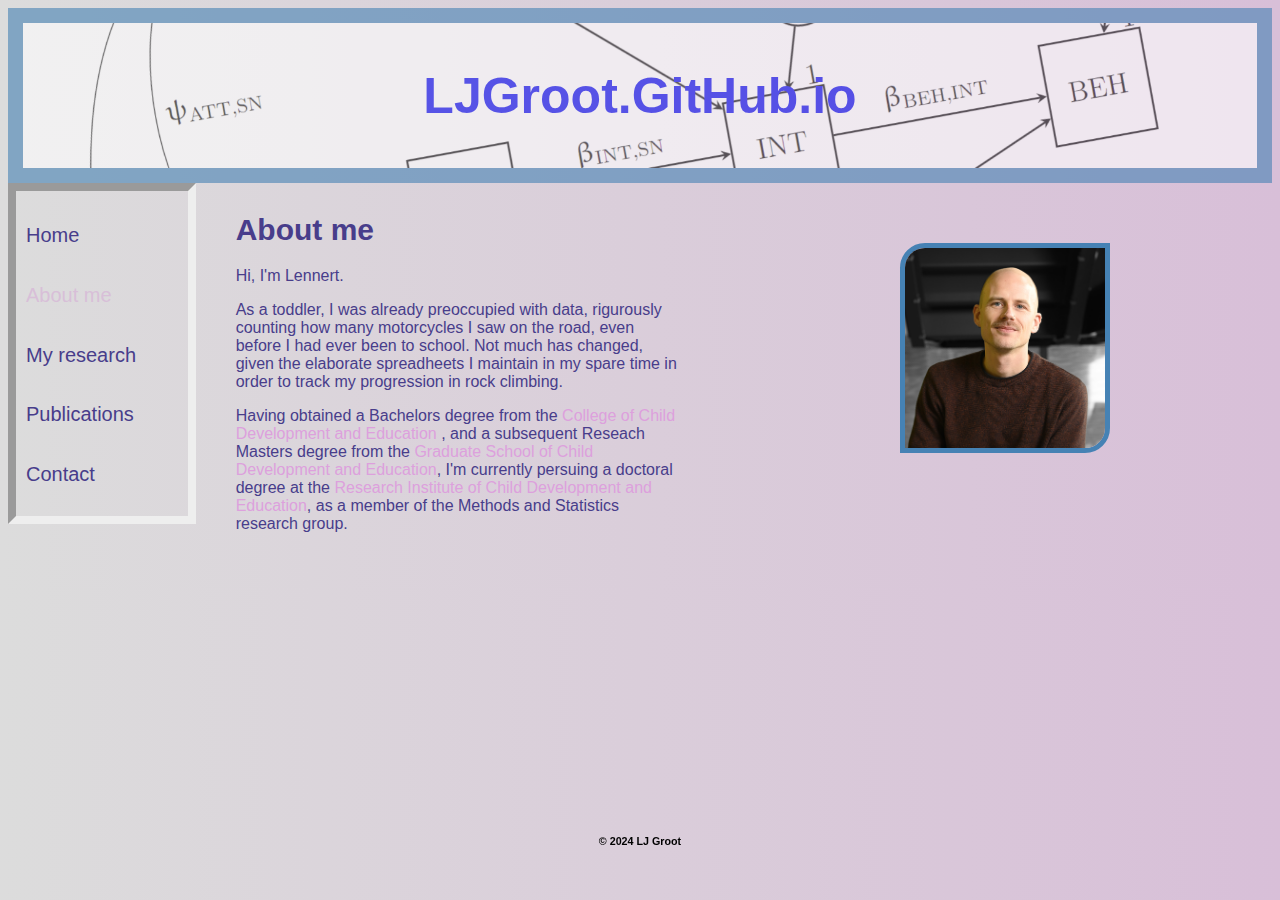
==== about-me.html @ b677c562 "Update about-me.html" ====
<!DOCTYPE html>
<html lang="en">
<head>
    <meta charset="utf-8" />
    <title>LJGroot.GitHub.io </title>
    <link rel="shortcut icon" type="image/jpg" href="images/favicon.ico">

</head>

<body>
    <!--Section 1: Header-->
    <div class="div-1">
        <link rel="stylesheet" href="css/styles.css">
        <h1 class="page-title"> <a href="index.html" style="text-decoration: none;"> LJGroot.GitHub.io </a></h1>

    </div>

    <!--Section 2: Home Page-->
    <!--Sidenav-->
    <div class="div-nav">
        <p> <a href="index.html" style="color: darkslateblue; font-size: 20px; font-family: Trebuchet MS, sans-serif; text-decoration: none;">Home</a> </p>
        <p> <a href="about-me.html" style="color: thistle; font-size: 20px; font-family: Trebuchet MS, sans-serif; text-decoration: none;">About me</a> </p>
        <p> <a href="my-research.html" style="color: darkslateblue; font-size: 20px; font-family: Trebuchet MS, sans-serif; text-decoration: none;">My research</a> </p>
        <p> <a href="publications.html" style="color: darkslateblue; font-size: 20px; font-family: Trebuchet MS, sans-serif; text-decoration: none;">Publications</a> </p>
        <p> <a href="contact.html" style="color: darkslateblue; font-size: 20px; font-family: Trebuchet MS, sans-serif; text-decoration: none;">Contact</a> </p>
    </div>
    <!--About Me-->
    <div class="div-2">
        <h1 class="section-header"> About me</h1>

        <p class="about-me"> Hi, I'm Lennert.</p>
        <p class="about-me"> As a toddler, I was already preoccupied with data, rigurously counting how many motorcycles I saw on the road, even before I had ever been to school.
        Not much has changed, given the elaborate spreadheets I maintain in my spare time in order to track my progression in rock climbing. </p>
        <p class="about-me"> Having obtained a Bachelors degree from the <a href="https://www.uva.nl/programmas/bachelors/pedagogische-wetenschappen/pedagogische-wetenschappen.html"
                style="color: plum; text-decoration: none;">College of Child Development and Education </a>, 
            and a subsequent Reseach Masters degree from the 
            <a href="https://www.uva.nl/shared-content/programmas/en/research-masters/child-development-and-education-research/child-development-and-education-research.html"
                style="color: plum; text-decoration: none;">Graduate School of Child Development and Education</a>, 
            I'm currently persuing a doctoral degree at the 
            <a href="https://cde.uva.nl/research/child-development/research-programma-child-development.html" 
                style="color: plum; text-decoration: none;"> Research Institute of Child Development and Education</a>, as a member of the Methods and Statistics research group.</p>
    </div>

    <div class="div-2">
        <img src="images/portrait-2.png"
             height="200"
             alt="Portrait of author"
             class="portrait-img">
    </div>

    <footer class="footer" style="text-align: center;">
        <h6>&copy; 2024 LJ Groot</h6>
    </footer>
</body>
</html>
---- css/styles.css ----
/* General Website Style rules */
body {
    font-family: Trebuchet MS, Sans-Serif;
    background-image: linear-gradient(90deg, gainsboro 0%, thistle 100%);
    background-size: cover;
}
 
/*Page Title*/
.page-title {
    color: midnightblue;
    font-size: 50px;
    font-family: Trebuchet MS, sans-serif;
    text-align: center
}

/*Page Subtitle*/
.page-subtitle {
    color: darkslateblue;
    font-size: 35px;
    font-family: Trebuchet MS, Helvetica, sans-serif;
    text-align: center
}

/*Section Header*/
.section-header {
    color: darkslateblue;
    font-size: 30px;
    font-family: Trebuchet MS, Helvetica, sans-serif;
    text-align: left
}

/*Header Text*/
.about-me {
    color: darkslateblue;
    font-size: 16px;
    font-family: Trebuchet MS, Helvetica, sans-serif;
    text-align: left;
}

.portrait-img {
    border-radius: 25px 0 25px 0;
    border: 5px solid steelblue;
    margin: 50px;
    float: right;
}

.other-img {
    border-radius: 5%;
    border: 10px solid steelblue;
    margin: 50px;
    float: right;
}

.div-1 {
    padding-bottom: 10px;
    padding-top: 10px;
    background-image: url("../images/path-model-tilt.png");
    background-size: 100% auto;
    background-repeat: no-repeat;
    opacity: 0.6;
    border: 15px solid steelblue;
    text-align: center;
}

.div-nav {
    float: left;
    width: 12%;
    font-size: 26px;
    line-height: 1.3;
    padding-left: 10px;
    padding-right: 10px;
    border: 8px inset;
}
.div-2 {
    float: left;
    width: 35%;
    padding-top: 10px;
    padding-left: 40px;
    padding-bottom: 40px;
}

.div-3 {
    
    padding-bottom: 10px;
    padding-top: 30px;
    
    text-align: center;
}

.div-4 {
    float: left;
    width: 55%;
    padding-top: 10px;
    padding-left: 40px;
    padding-bottom: 40px;
}

/*  Section 3  */
.section-heading {
    text-align: left;
    font-family: Trebuchet MS, sans-serif;
    color: #543034;
    padding-left: 40px;
    margin-top: 10px;
    margin-bottom: 10px;
    font-size: 30px;
}

/* Sizing for Project Containers  */
.column-4 {
    float: left;
    width: 100px;
    padding: 10px;
    margin: 20px;
    height: 70px;
}

/* Colors and Hovers for Project Containers  */
.project-1 {
    background-color: steelblue;
    border-radius: 10px;
}

.project-2 {
    background-color: steelblue;
    border-radius: 10px;
}

.project-3 {
    background-color: steelblue;
    border-radius: 10px;
}

.project-4 {
    background-color: steelblue;
    border-radius: 10px;
}

.project-5 {
    background-color: steelblue;
    border-radius: 10px;
}

.project-text {
    color: darkslategrey;
    text-align: center;
    font-size: 24px;
}

.project-1:hover {
    background-color: lightsteelblue;
}

.project-2:hover {
    background-color: lightsteelblue;
}

.project-3:hover {
    background-color: lightsteelblue;
}

.project-4:hover {
    background-color: lightsteelblue;
}

.project-5:hover {
    background-color: lightsteelblue;
}
/* Add space between sections */
.section-break {
    margin: 50px;
    height: 350px;
}

/* Footer */
.footer {
    position: fixed;
    bottom: 0;
    left: 0;
    width: 100%;
    height: 90px;
}
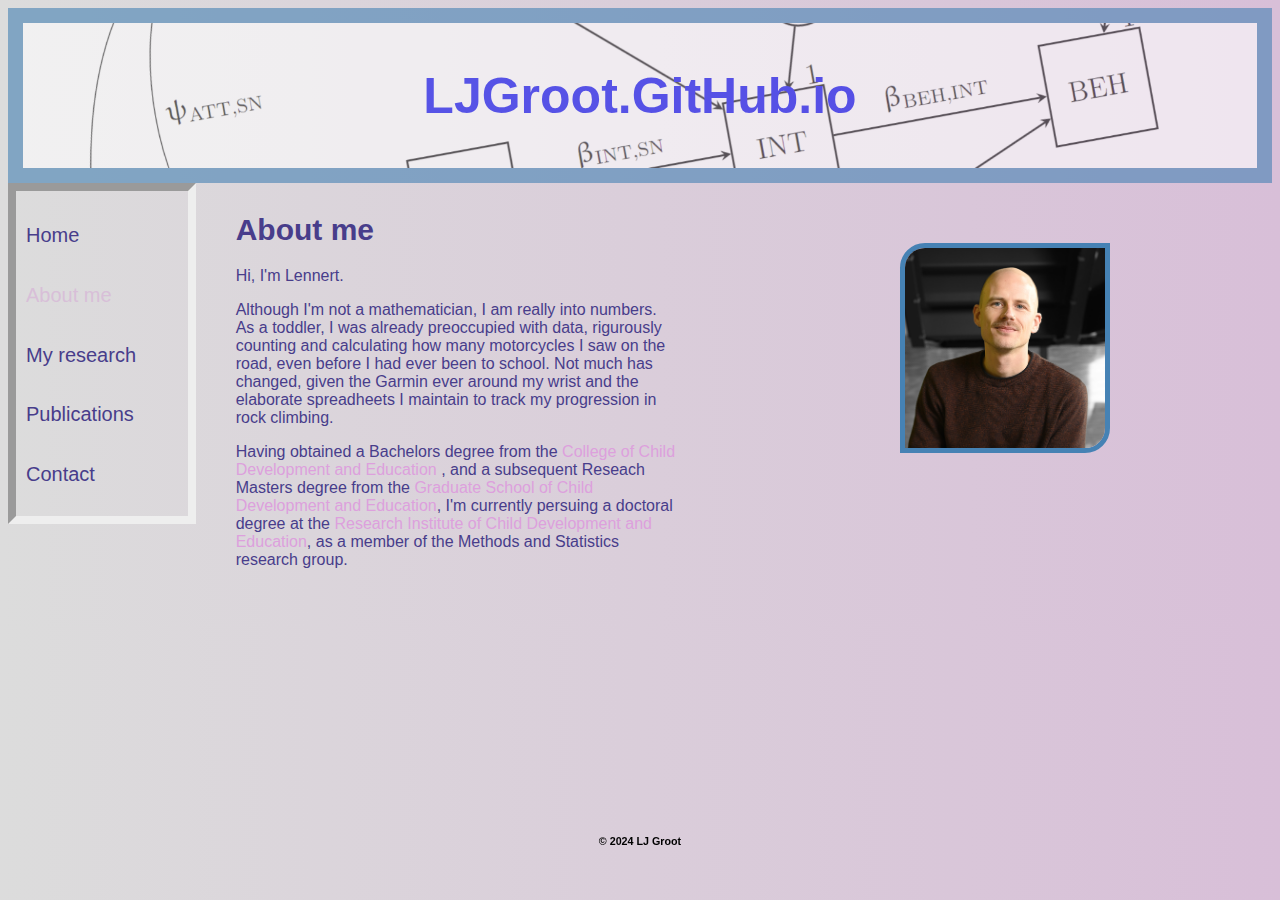
==== commit 361b7c5f: "Update about-me.html" ====
--- a/about-me.html
+++ b/about-me.html
@@ -29,8 +29,8 @@
         <h1 class="section-header"> About me</h1>
 
         <p class="about-me"> Hi, I'm Lennert.</p>
-        <p class="about-me"> As a toddler, I was already preoccupied with data, rigurously counting how many motorcycles I saw on the road, even before I had ever been to school.
-        Not much has changed, given the elaborate spreadheets I maintain in my spare time in order to track my progression in rock climbing. </p>
+        <p class="about-me"> Although I'm not a mathematician, I am really into numbers. As a toddler, I was already preoccupied with data, rigurously counting and calculating how many motorcycles I saw on the road, even before I had ever been to school.
+        Not much has changed, given the Garmin ever around my wrist and the elaborate spreadheets I maintain to track my progression in rock climbing. </p>
         <p class="about-me"> Having obtained a Bachelors degree from the <a href="https://www.uva.nl/programmas/bachelors/pedagogische-wetenschappen/pedagogische-wetenschappen.html"
                 style="color: plum; text-decoration: none;">College of Child Development and Education </a>, 
             and a subsequent Reseach Masters degree from the 
@@ -39,6 +39,7 @@
             I'm currently persuing a doctoral degree at the 
             <a href="https://cde.uva.nl/research/child-development/research-programma-child-development.html" 
                 style="color: plum; text-decoration: none;"> Research Institute of Child Development and Education</a>, as a member of the Methods and Statistics research group.</p>
+        <p class="about-me"> </p>
     </div>
 
     <div class="div-2">
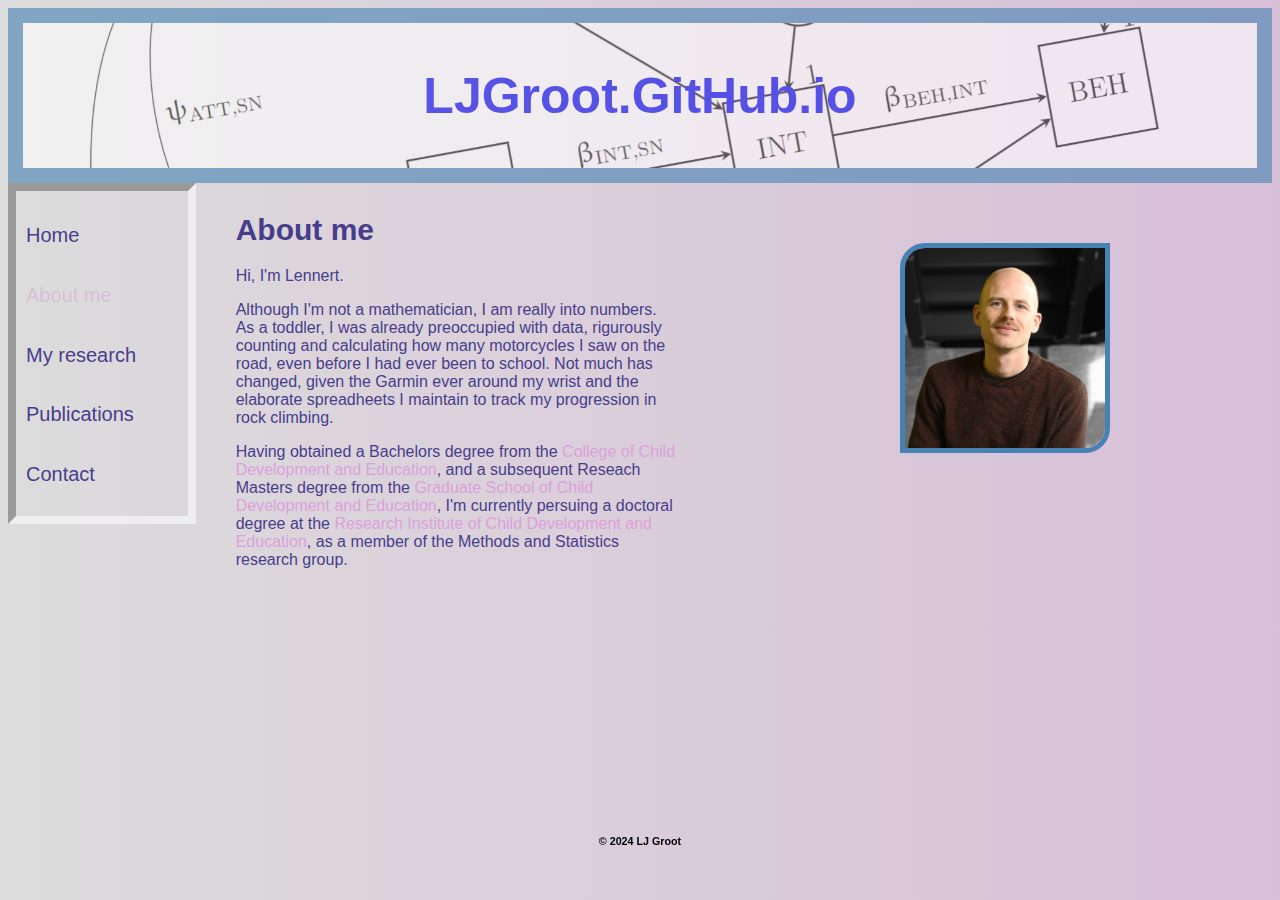
==== commit f583a5ea: "Update about-me.html" ====
--- a/about-me.html
+++ b/about-me.html
@@ -32,7 +32,7 @@
         <p class="about-me"> Although I'm not a mathematician, I am really into numbers. As a toddler, I was already preoccupied with data, rigurously counting and calculating how many motorcycles I saw on the road, even before I had ever been to school.
         Not much has changed, given the Garmin ever around my wrist and the elaborate spreadheets I maintain to track my progression in rock climbing. </p>
         <p class="about-me"> Having obtained a Bachelors degree from the <a href="https://www.uva.nl/programmas/bachelors/pedagogische-wetenschappen/pedagogische-wetenschappen.html"
-                style="color: plum; text-decoration: none;">College of Child Development and Education </a>, 
+                style="color: plum; text-decoration: none;">College of Child Development and Education</a>, 
             and a subsequent Reseach Masters degree from the 
             <a href="https://www.uva.nl/shared-content/programmas/en/research-masters/child-development-and-education-research/child-development-and-education-research.html"
                 style="color: plum; text-decoration: none;">Graduate School of Child Development and Education</a>, 
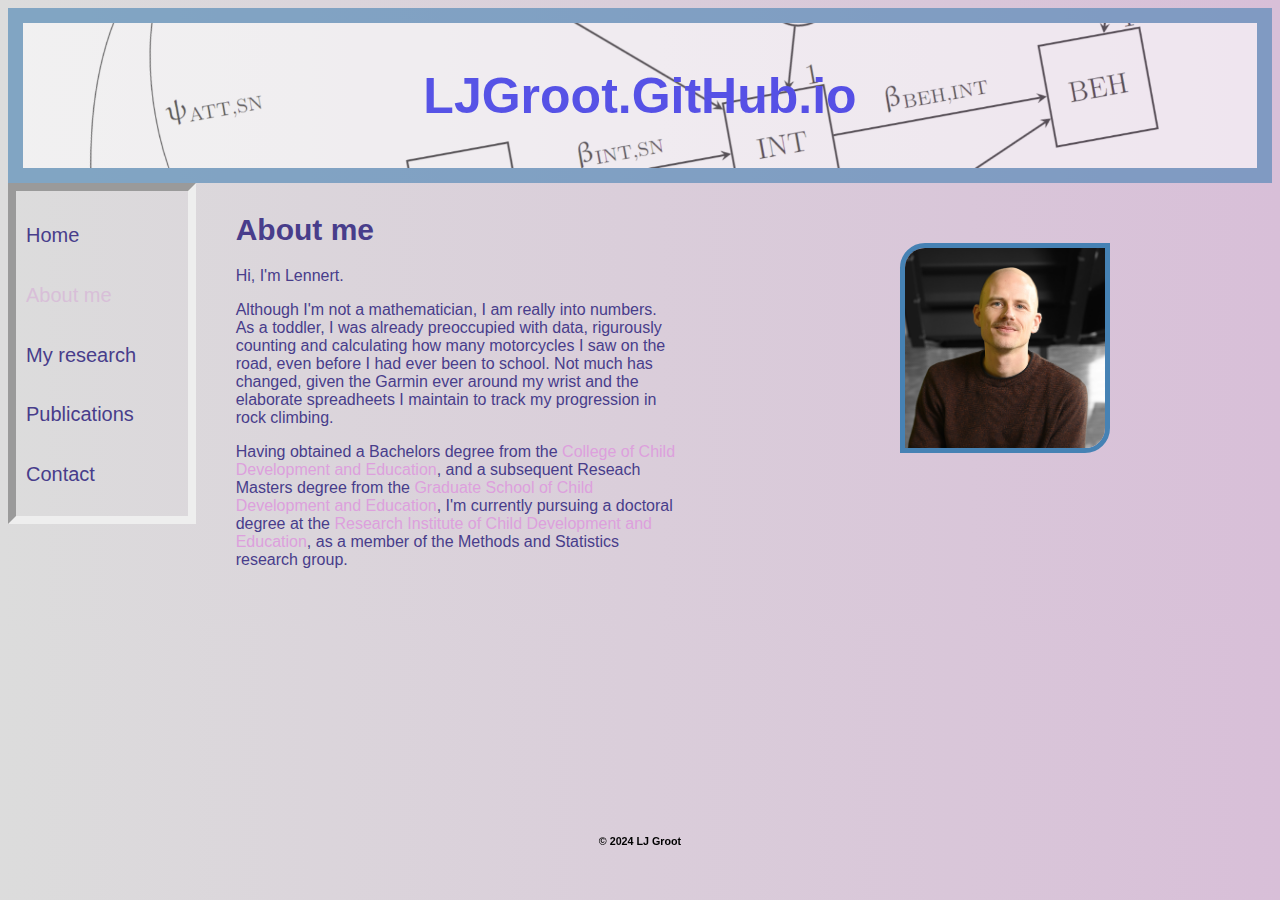
==== commit fbdbab49: "Update about-me.html" ====
--- a/about-me.html
+++ b/about-me.html
@@ -36,7 +36,7 @@
             and a subsequent Reseach Masters degree from the 
             <a href="https://www.uva.nl/shared-content/programmas/en/research-masters/child-development-and-education-research/child-development-and-education-research.html"
                 style="color: plum; text-decoration: none;">Graduate School of Child Development and Education</a>, 
-            I'm currently persuing a doctoral degree at the 
+            I'm currently pursuing a doctoral degree at the 
             <a href="https://cde.uva.nl/research/child-development/research-programma-child-development.html" 
                 style="color: plum; text-decoration: none;"> Research Institute of Child Development and Education</a>, as a member of the Methods and Statistics research group.</p>
         <p class="about-me"> </p>
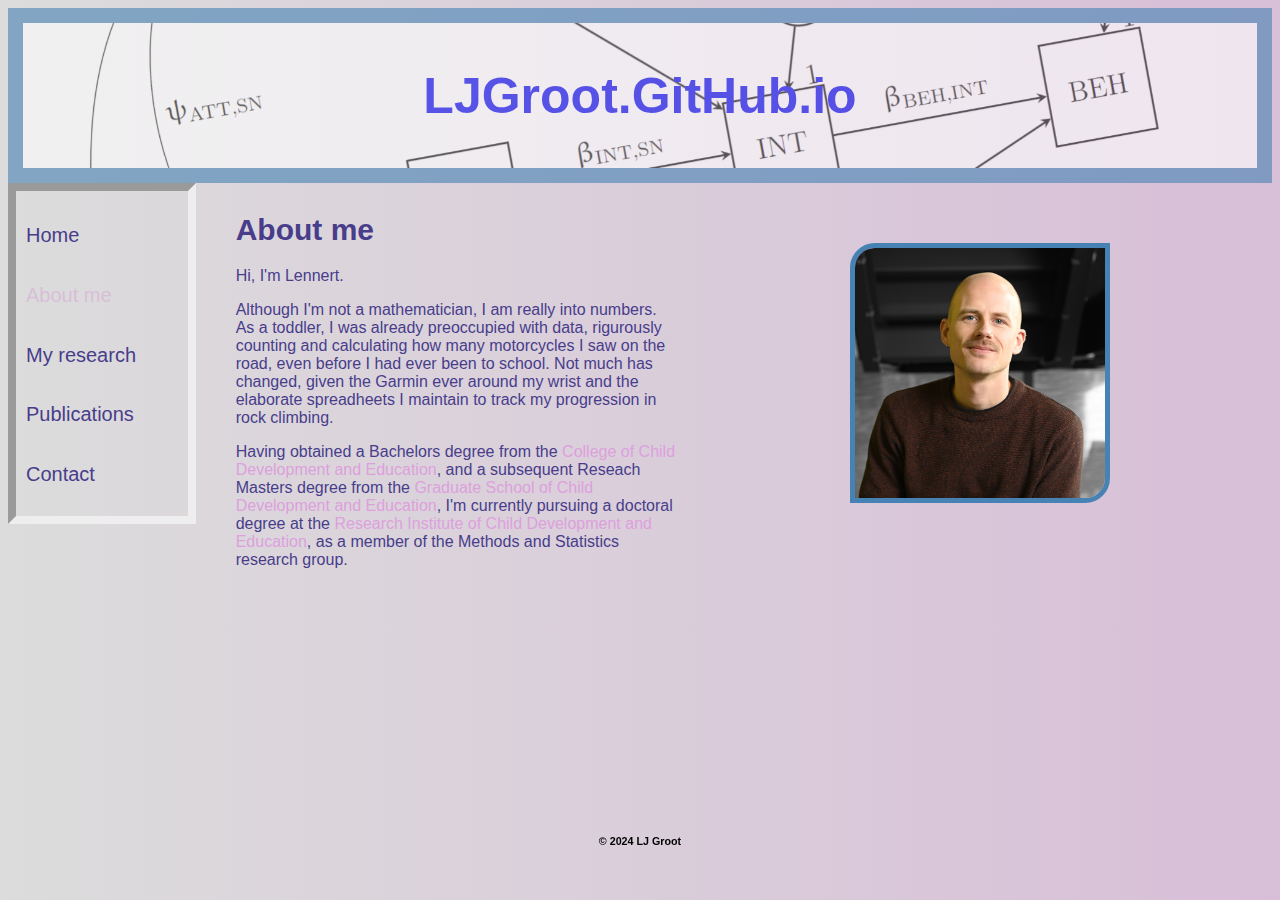
==== commit f04f97c5: "Update about-me.html" ====
--- a/about-me.html
+++ b/about-me.html
@@ -44,7 +44,7 @@
 
     <div class="div-2">
         <img src="images/portrait-2.png"
-             height="200"
+             height="250"
              alt="Portrait of author"
              class="portrait-img">
     </div>
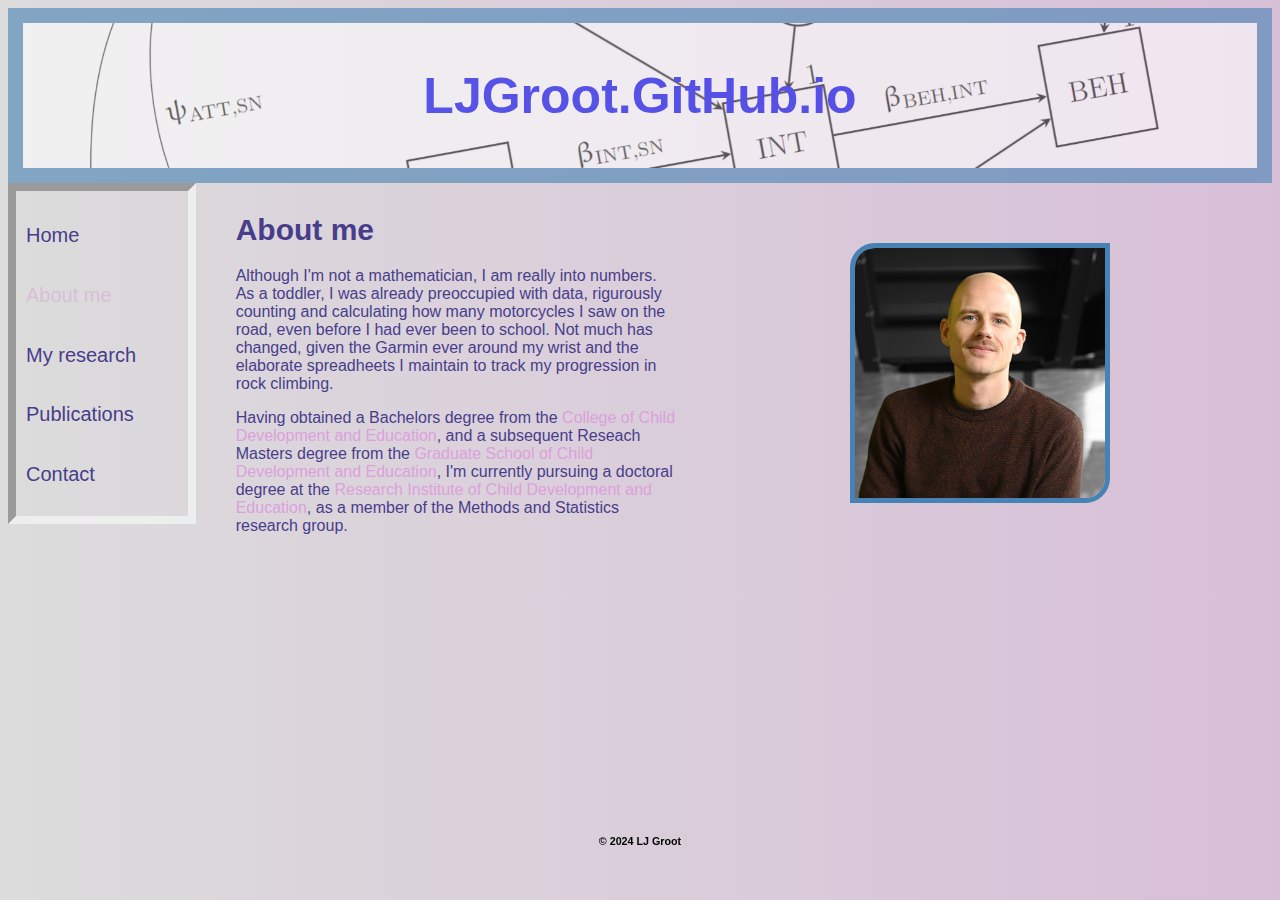
==== commit c3234993: "Update about-me.html" ====
--- a/about-me.html
+++ b/about-me.html
@@ -28,7 +28,6 @@
     <div class="div-2">
         <h1 class="section-header"> About me</h1>
 
-        <p class="about-me"> Hi, I'm Lennert.</p>
         <p class="about-me"> Although I'm not a mathematician, I am really into numbers. As a toddler, I was already preoccupied with data, rigurously counting and calculating how many motorcycles I saw on the road, even before I had ever been to school.
         Not much has changed, given the Garmin ever around my wrist and the elaborate spreadheets I maintain to track my progression in rock climbing. </p>
         <p class="about-me"> Having obtained a Bachelors degree from the <a href="https://www.uva.nl/programmas/bachelors/pedagogische-wetenschappen/pedagogische-wetenschappen.html"
--- a/css/styles.css
+++ b/css/styles.css
@@ -18,7 +18,7 @@
     color: darkslateblue;
     font-size: 35px;
     font-family: Trebuchet MS, Helvetica, sans-serif;
-    text-align: center
+    text-align: left
 }
 
 /*Section Header*/
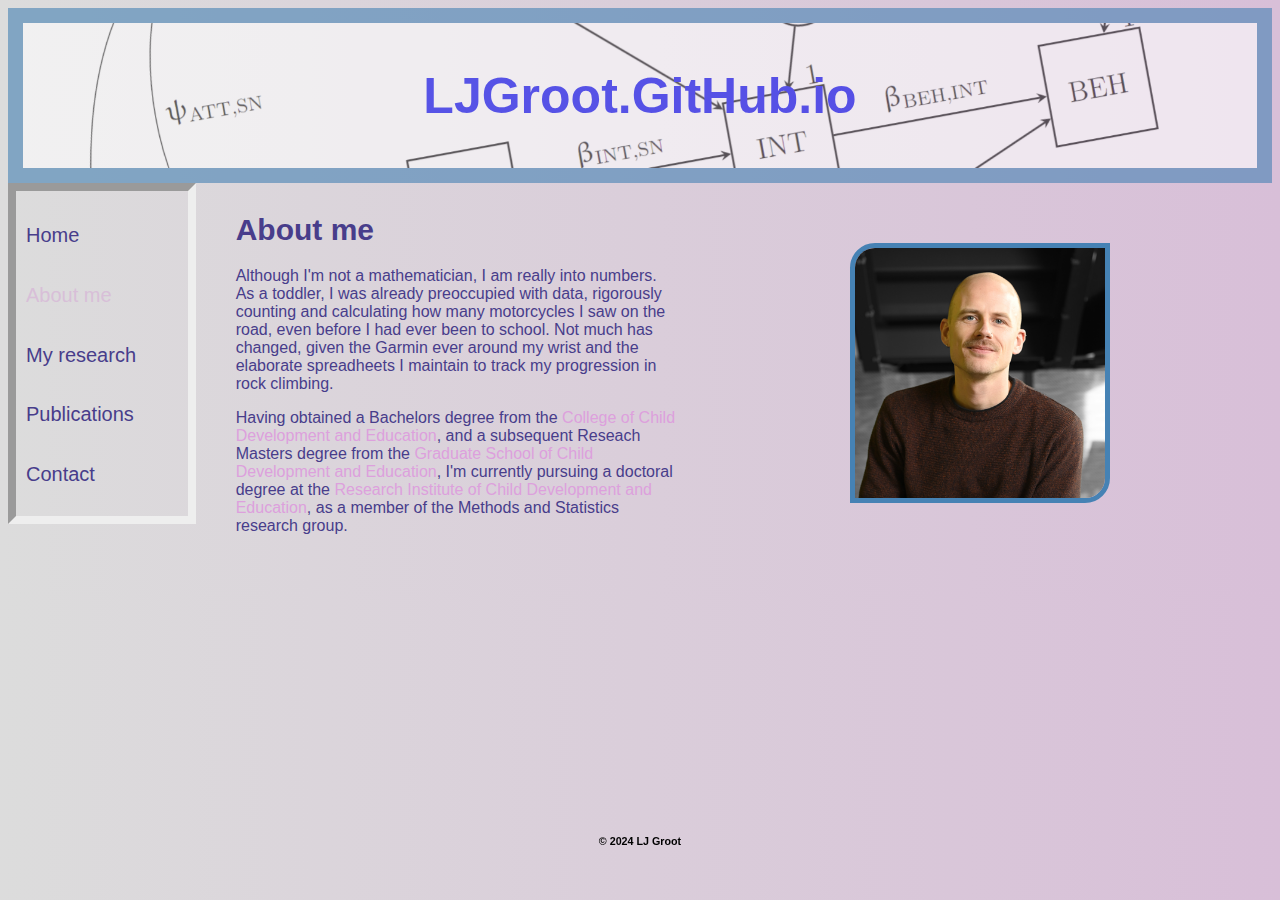
==== commit 8e1fb210: "Update about-me.html" ====
--- a/about-me.html
+++ b/about-me.html
@@ -28,7 +28,7 @@
     <div class="div-2">
         <h1 class="section-header"> About me</h1>
 
-        <p class="about-me"> Although I'm not a mathematician, I am really into numbers. As a toddler, I was already preoccupied with data, rigurously counting and calculating how many motorcycles I saw on the road, even before I had ever been to school.
+        <p class="about-me"> Although I'm not a mathematician, I am really into numbers. As a toddler, I was already preoccupied with data, rigorously counting and calculating how many motorcycles I saw on the road, even before I had ever been to school.
         Not much has changed, given the Garmin ever around my wrist and the elaborate spreadheets I maintain to track my progression in rock climbing. </p>
         <p class="about-me"> Having obtained a Bachelors degree from the <a href="https://www.uva.nl/programmas/bachelors/pedagogische-wetenschappen/pedagogische-wetenschappen.html"
                 style="color: plum; text-decoration: none;">College of Child Development and Education</a>, 
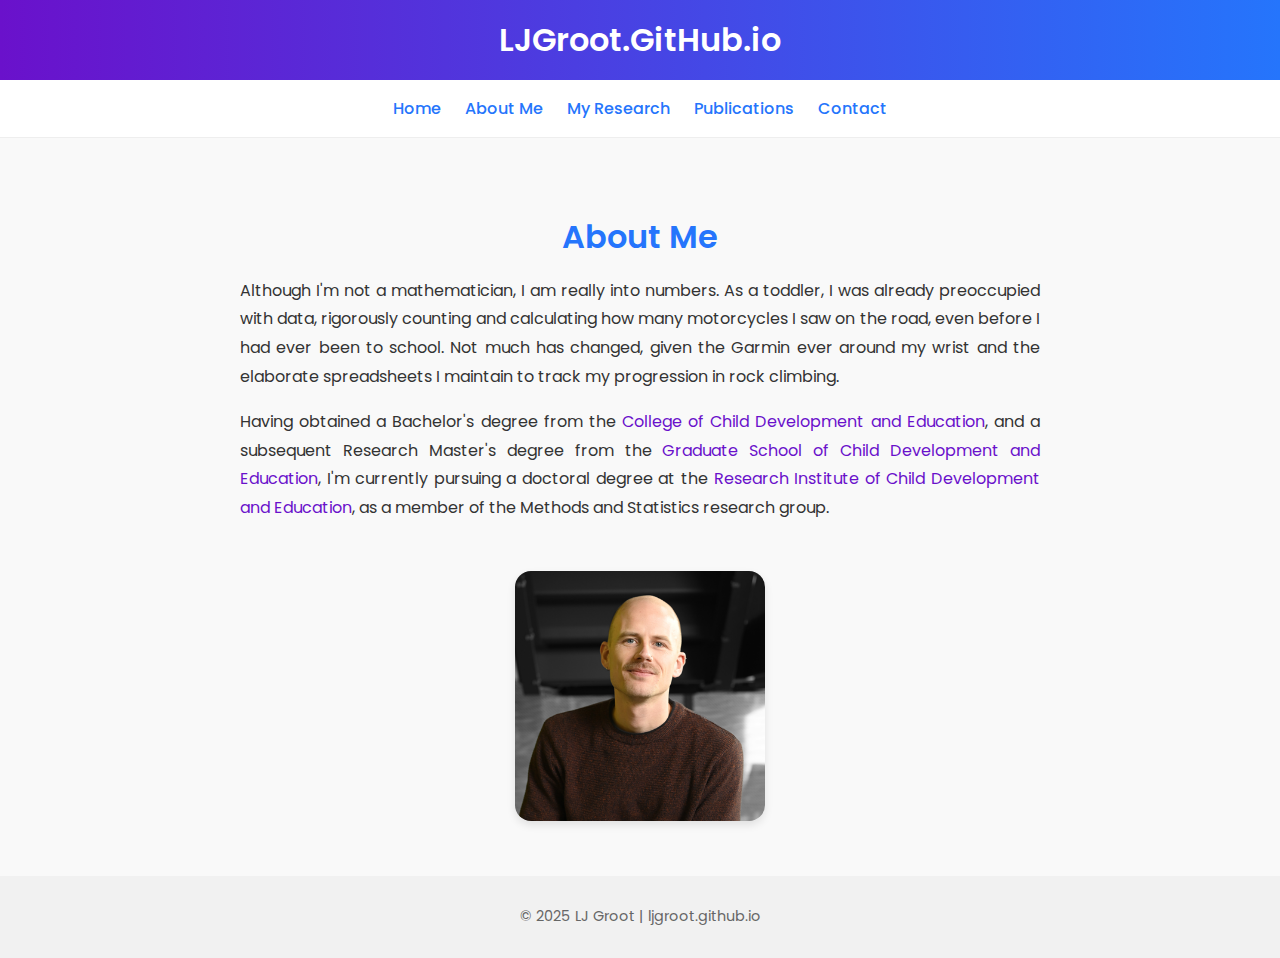
==== commit 70004791: "Update about-me.html" ====
--- a/about-me.html
+++ b/about-me.html
@@ -2,54 +2,121 @@
 <html lang="en">
 <head>
     <meta charset="utf-8" />
-    <title>LJGroot.GitHub.io </title>
+    <title>LJGroot.GitHub.io - About Me</title>
     <link rel="shortcut icon" type="image/jpg" href="images/favicon.ico">
-
+    <link href="https://fonts.googleapis.com/css2?family=Poppins:wght@300;400;600&display=swap" rel="stylesheet">
+    <style>
+        body {
+            font-family: 'Poppins', sans-serif;
+            margin: 0;
+            padding: 0;
+            color: #333;
+            background-color: #f9f9f9;
+        }
+        header {
+            background: linear-gradient(90deg, #6a11cb, #2575fc);
+            color: white;
+            padding: 1rem;
+            text-align: center;
+            position: sticky;
+            top: 0;
+            z-index: 1000;
+        }
+        .header-title {
+            font-size: 2rem;
+            font-weight: 600;
+            margin: 0;
+        }
+        nav {
+            display: flex;
+            justify-content: center;
+            gap: 1.5rem;
+            padding: 1rem;
+            background-color: white;
+            border-bottom: 1px solid #eee;
+        }
+        nav a {
+            color: #2575fc;
+            text-decoration: none;
+            font-weight: 500;
+            transition: color 0.3s ease;
+        }
+        nav a:hover {
+            color: #6a11cb;
+        }
+        .container {
+            max-width: 800px;
+            margin: 2rem auto;
+            padding: 1rem;
+            text-align: center;
+        }
+        .section-header {
+            font-size: 2rem;
+            font-weight: 600;
+            color: #2575fc;
+            margin-bottom: 1rem;
+        }
+        .about-me {
+            line-height: 1.8;
+            font-size: 1rem;
+            text-align: justify;
+        }
+        a {
+            color: #6a11cb;
+            text-decoration: none;
+        }
+        a:hover {
+            text-decoration: underline;
+        }
+        .portrait-img {
+            border-radius: 1rem;
+            box-shadow: 0 4px 8px rgba(0, 0, 0, 0.1);
+            margin-top: 2rem;
+        }
+        footer {
+            margin-top: 2rem;
+            padding: 1rem;
+            background-color: #f1f1f1;
+            text-align: center;
+            font-size: 0.9rem;
+            color: #666;
+        }
+    </style>
 </head>
 
 <body>
-    <!--Section 1: Header-->
-    <div class="div-1">
-        <link rel="stylesheet" href="css/styles.css">
-        <h1 class="page-title"> <a href="index.html" style="text-decoration: none;"> LJGroot.GitHub.io </a></h1>
+    <header>
+        <h1 class="header-title"><a href="index.html" style="text-decoration: none; color: white;">LJGroot.GitHub.io</a></h1>
+    </header>
 
+    <nav>
+        <a href="index.html">Home</a>
+        <a href="about-me.html">About Me</a>
+        <a href="my-research.html">My Research</a>
+        <a href="publications.html">Publications</a>
+        <a href="contact.html">Contact</a>
+    </nav>
+
+    <div class="container">
+        <h2 class="section-header">About Me</h2>
+        <p class="about-me">
+            Although I'm not a mathematician, I am really into numbers. As a toddler, I was already preoccupied with data, rigorously counting and calculating how many motorcycles I saw on the road, even before I had ever been to school.
+            Not much has changed, given the Garmin ever around my wrist and the elaborate spreadsheets I maintain to track my progression in rock climbing.
+        </p>
+        <p class="about-me">
+            Having obtained a Bachelor's degree from the 
+            <a href="https://www.uva.nl/programmas/bachelors/pedagogische-wetenschappen/pedagogische-wetenschappen.html">College of Child Development and Education</a>, 
+            and a subsequent Research Master's degree from the 
+            <a href="https://www.uva.nl/shared-content/programmas/en/research-masters/child-development-and-education-research/child-development-and-education-research.html">Graduate School of Child Development and Education</a>, 
+            I'm currently pursuing a doctoral degree at the 
+            <a href="https://cde.uva.nl/research/child-development/research-programma-child-development.html">Research Institute of Child Development and Education</a>, 
+            as a member of the Methods and Statistics research group.
+        </p>
+        <img src="images/portrait-2.png" height="250" alt="Portrait of author" class="portrait-img">
     </div>
 
-    <!--Section 2: Home Page-->
-    <!--Sidenav-->
-    <div class="div-nav">
-        <p> <a href="index.html" style="color: darkslateblue; font-size: 20px; font-family: Trebuchet MS, sans-serif; text-decoration: none;">Home</a> </p>
-        <p> <a href="about-me.html" style="color: thistle; font-size: 20px; font-family: Trebuchet MS, sans-serif; text-decoration: none;">About me</a> </p>
-        <p> <a href="my-research.html" style="color: darkslateblue; font-size: 20px; font-family: Trebuchet MS, sans-serif; text-decoration: none;">My research</a> </p>
-        <p> <a href="publications.html" style="color: darkslateblue; font-size: 20px; font-family: Trebuchet MS, sans-serif; text-decoration: none;">Publications</a> </p>
-        <p> <a href="contact.html" style="color: darkslateblue; font-size: 20px; font-family: Trebuchet MS, sans-serif; text-decoration: none;">Contact</a> </p>
-    </div>
-    <!--About Me-->
-    <div class="div-2">
-        <h1 class="section-header"> About me</h1>
-
-        <p class="about-me"> Although I'm not a mathematician, I am really into numbers. As a toddler, I was already preoccupied with data, rigorously counting and calculating how many motorcycles I saw on the road, even before I had ever been to school.
-        Not much has changed, given the Garmin ever around my wrist and the elaborate spreadheets I maintain to track my progression in rock climbing. </p>
-        <p class="about-me"> Having obtained a Bachelors degree from the <a href="https://www.uva.nl/programmas/bachelors/pedagogische-wetenschappen/pedagogische-wetenschappen.html"
-                style="color: plum; text-decoration: none;">College of Child Development and Education</a>, 
-            and a subsequent Reseach Masters degree from the 
-            <a href="https://www.uva.nl/shared-content/programmas/en/research-masters/child-development-and-education-research/child-development-and-education-research.html"
-                style="color: plum; text-decoration: none;">Graduate School of Child Development and Education</a>, 
-            I'm currently pursuing a doctoral degree at the 
-            <a href="https://cde.uva.nl/research/child-development/research-programma-child-development.html" 
-                style="color: plum; text-decoration: none;"> Research Institute of Child Development and Education</a>, as a member of the Methods and Statistics research group.</p>
-        <p class="about-me"> </p>
-    </div>
-
-    <div class="div-2">
-        <img src="images/portrait-2.png"
-             height="250"
-             alt="Portrait of author"
-             class="portrait-img">
-    </div>
-
-    <footer class="footer" style="text-align: center;">
-        <h6>&copy; 2024 LJ Groot</h6>
+    <footer>
+        <p>&copy; 2025 LJ Groot | ljgroot.github.io</p>
     </footer>
 </body>
 </html>
